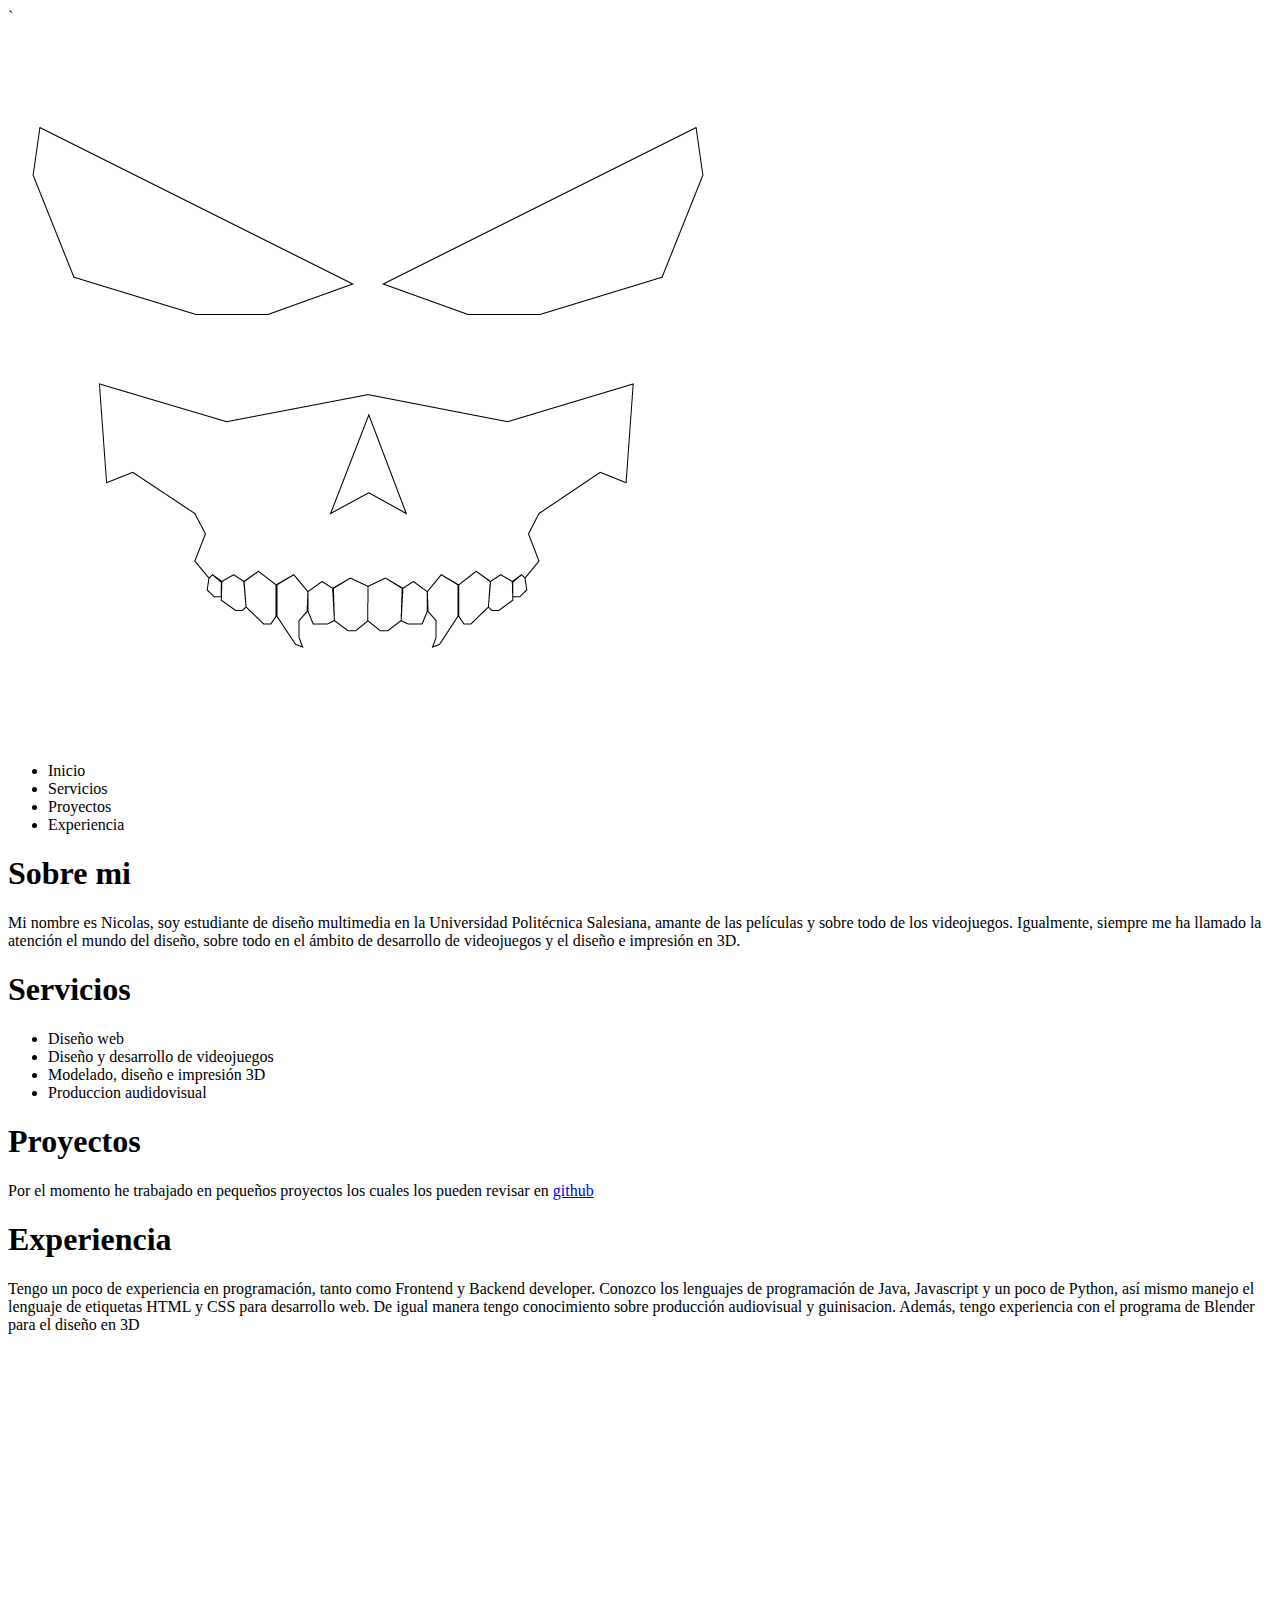
==== paginaweb/index.html @ ba50ea1b "Creacion del html de la pagina" ====
`<!DOCTYPE html>
<html>
<head>
    <meta charset="UTF-8">
    <title>NicoOre</title>
</head>
<body>

    <div id="cabezera">

        <div id="logotipo">

            <img src="img/Logo.png">

        </div>

        <div id="navegar">

            <ul>

                <li>Inicio</li>
                <li>Servicios</li>
                <li>Proyectos</li>
                <li>Experiencia</li>

            </ul>

        </div>

    </div>

    <div id="cuerpo">

        <div id="Titulo1">

            <h1>
                Sobre mi
            </h1>

        </div>

        <div id="Contenido1">

            <p>
                Mi nombre es Nicolas, soy estudiante de diseño multimedia en la Universidad Politécnica Salesiana, amante de las películas y sobre todo de los videojuegos. Igualmente, siempre me ha llamado la atención el mundo del diseño, sobre todo en el ámbito de desarrollo de videojuegos y el diseño e impresión en 3D.
            </p>

        </div>

        <div id="imagenes1">

        </div>

        <div id="Titulo2">

            <h1>
                Servicios
            </h1>

        </div>

        <div id="Contenido2">

            <ul>
                <li>Diseño web</li>
                <li>Diseño y desarrollo de videojuegos</li>
                <li>Modelado, diseño e impresión 3D</li>
                <li>Produccion audidovisual</li>
            </ul>

        </div>

        <div id="imagenes2">

        </div>

        <div id="Titulo3">
            <h1>
                Proyectos
            </h1>
        </div>

        <div id="Contenido3">
            <p>
                Por el momento he trabajado en pequeños proyectos los cuales los pueden revisar en <a href="https://github.com/NicoOre" target="_blank">github</a>
            </p>
        </div>

        <div id="imagenes3">

        </div>

        <div id="Titulo4">

            <h1>
                Experiencia
            </h1>

        </div>

        <div id="Contenido4">
            Tengo un poco de experiencia en programación, tanto como Frontend y Backend developer. Conozco los lenguajes de programación de Java, Javascript y un poco de Python, así mismo manejo el lenguaje de etiquetas HTML y CSS para desarrollo web. De igual manera tengo conocimiento sobre producción audiovisual y guinisacion. Además, tengo experiencia con el programa de Blender para el diseño en 3D
        </div>

        <div id="imagenes4">

        </div>

    </div>

    <div id="pie">

        <div id="facebook">
            
            <a href="" target="_blank">
                <img src="img/Facebook.png" alt="">
            </a>

        </div>

        <div id="ig">

            <a href="" target="_blank">
                <img src="img/Instagram.png" alt="">
            </a>

        </div>

        <div id="tw">

            <a href="" target="_blank">
                <img src="img/Twitter.png" alt="">
            </a>

        </div>

    </div>

</body>
</html>
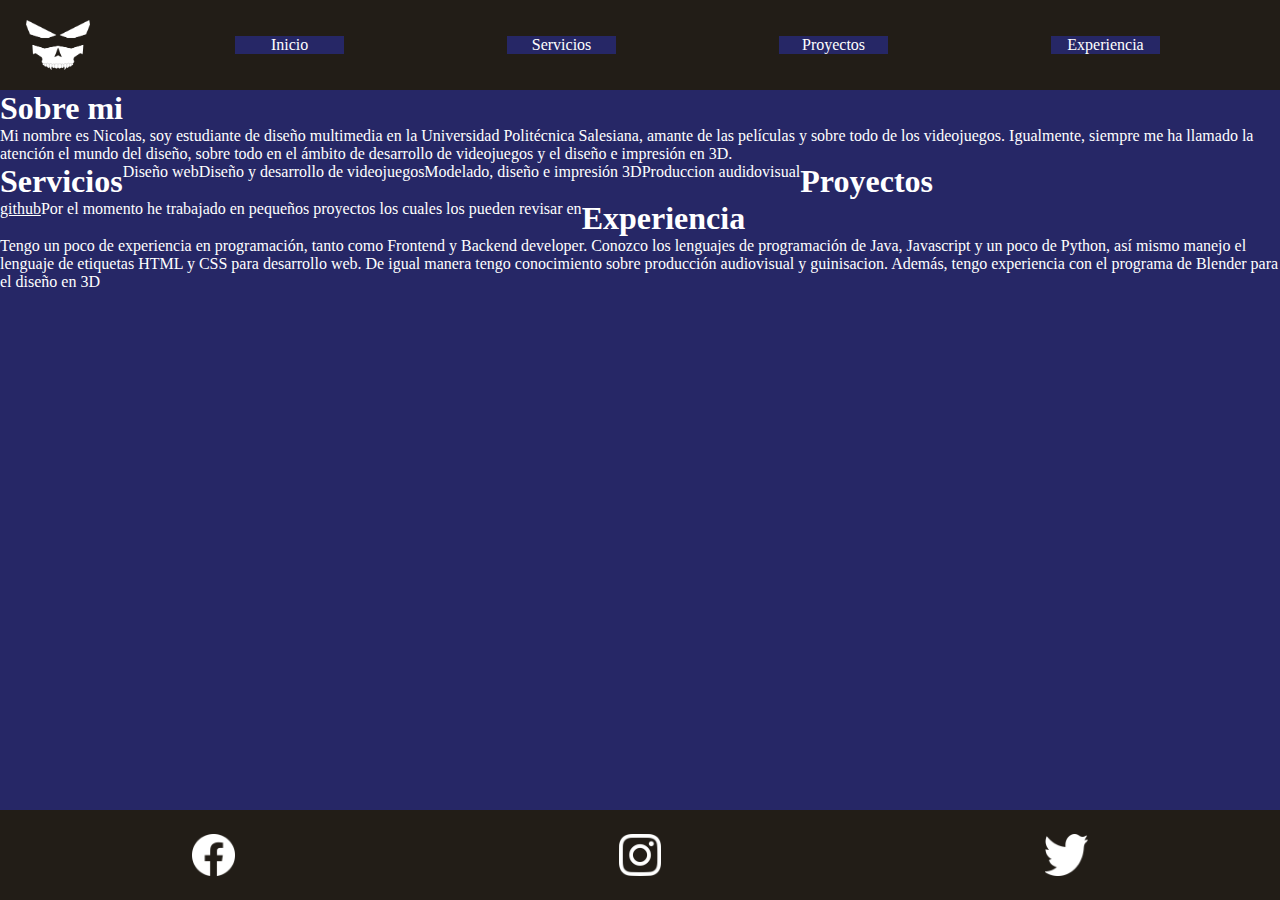
==== commit 157bbf28: "Actualizaciones" ====
--- a/paginaweb/index.html
+++ b/paginaweb/index.html
@@ -1,20 +1,15 @@
-`<!DOCTYPE html>
+<!DOCTYPE html>
 <html>
 <head>
     <meta charset="UTF-8">
     <title>NicoOre</title>
+    <link rel="stylesheet" href="estilos.css">
 </head>
 <body>
 
     <div id="cabezera">
 
-        <div id="logotipo">
-
-            <img src="img/Logo.png">
-
-        </div>
-
-        <div id="navegar">
+            <img src="img/Logo.png" id="logotipo">
 
             <ul>
 
@@ -24,8 +19,6 @@
                 <li>Experiencia</li>
 
             </ul>
-
-        </div>
 
     </div>
 
@@ -109,30 +102,18 @@
     </div>
 
     <div id="pie">
+            
+        <a href="" target="_blank">
+            <img src="img/Facebook.png" alt="">
+        </a>
 
-        <div id="facebook">
-            
-            <a href="" target="_blank">
-                <img src="img/Facebook.png" alt="">
-            </a>
+        <a href="" target="_blank">
+            <img src="img/Instagram.png" alt="">
+        </a>
 
-        </div>
-
-        <div id="ig">
-
-            <a href="" target="_blank">
-                <img src="img/Instagram.png" alt="">
-            </a>
-
-        </div>
-
-        <div id="tw">
-
-            <a href="" target="_blank">
-                <img src="img/Twitter.png" alt="">
-            </a>
-
-        </div>
+        <a href="" target="_blank">
+            <img src="img/Twitter.png" alt="">
+        </a>
 
     </div>
 
--- a/paginaweb/estilos.css
+++ b/paginaweb/estilos.css
@@ -0,0 +1,65 @@
+html{
+    width: 100%;
+    height: 100%;
+}
+
+body{
+    width: 100%;
+    height: 100%;
+}
+
+*{
+    color: white;
+    margin: 0%;
+    padding: 0%;
+    float: left;
+    min-height: auto;
+    max-height: 100%;
+    word-wrap: break-word;
+}
+
+ul{
+    list-style: none;
+}
+
+#cabezera, #pie {
+    background-color: #221d17;
+    width: 100%;
+    height: 10%;
+    display: flex;
+    align-items: center;
+}
+
+#cuerpo{
+    background-color: #262766;
+    width: 100%;
+    height: 80%;
+    overflow-y: auto;
+}
+
+#logotipo{
+    width: 5%;
+    margin: 0% 2% 0% 2%;
+}
+
+#pie img{
+    width: 100%;
+}
+
+#pie a{
+    width: 4%;
+    margin: 0% 15% 0% 15%;
+}
+
+#cabezera ul{
+    width: 91%;
+    padding: 0% 3% 0% 3%;
+}
+
+#cabezera li{
+    text-align: center;
+    width: 10%;
+    margin: 0% 7.5% 0% 7.5%;
+    background-color: #262766;
+}
+
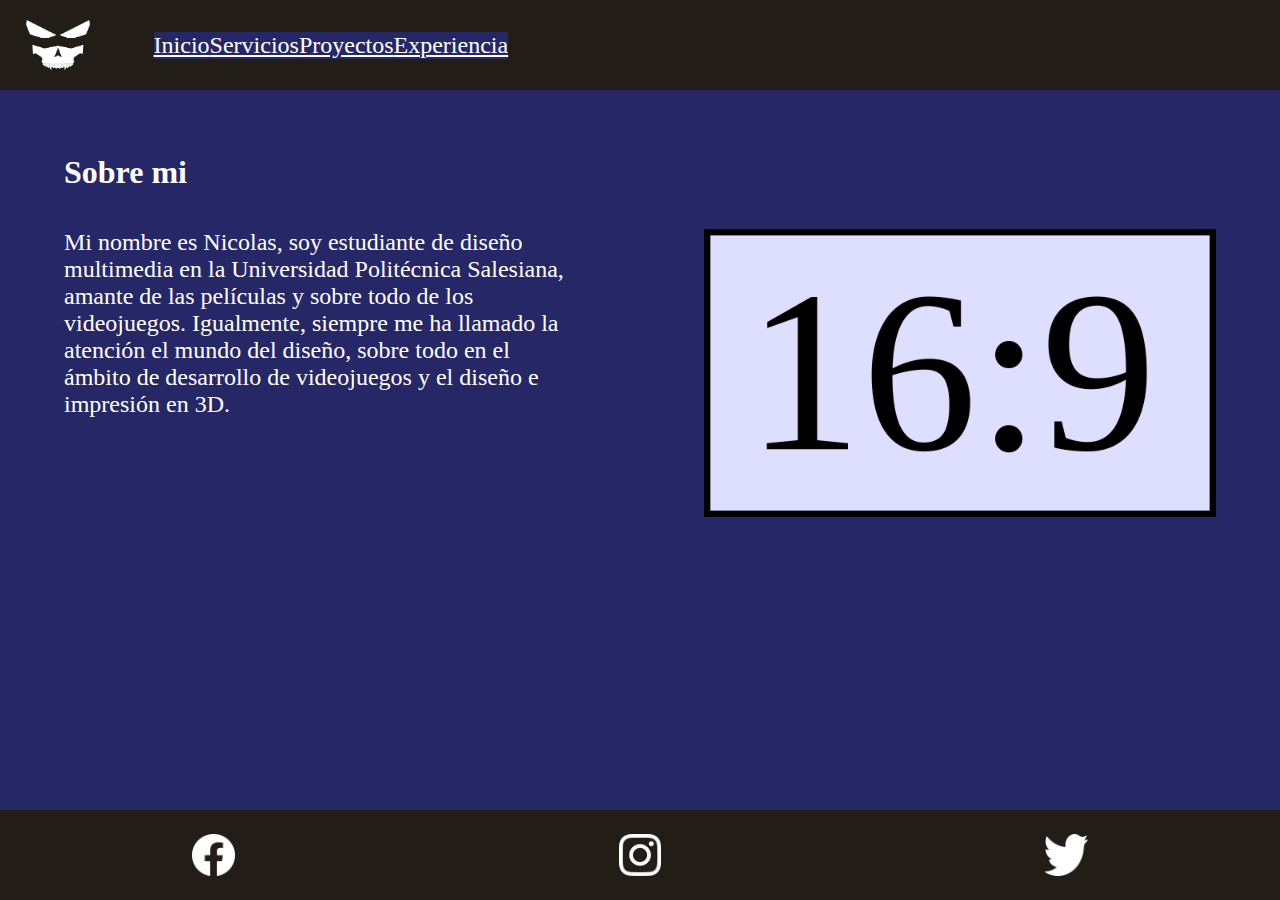
==== commit f2f597f3: "Actualizacion" ====
--- a/paginaweb/index.html
+++ b/paginaweb/index.html
@@ -13,10 +13,10 @@
 
             <ul>
 
-                <li>Inicio</li>
-                <li>Servicios</li>
-                <li>Proyectos</li>
-                <li>Experiencia</li>
+                <li><a href="#sobre">Inicio</a></li>
+                <li><a href="#serv">Servicios</a></li>
+                <li><a href="#proy">Proyectos</a></li>
+                <li><a href="#exp">Experiencia</a></li>
 
             </ul>
 
@@ -24,81 +24,57 @@
 
     <div id="cuerpo">
 
-        <div id="Titulo1">
+            <div id="sobreMi"> <a name="sobre"></a>
+                <h1>
+                    Sobre mi
+                </h1>
+    
+                <p>
+                    Mi nombre es Nicolas, soy estudiante de diseño multimedia en la Universidad Politécnica Salesiana, amante de las películas y sobre todo de los videojuegos. Igualmente, siempre me ha llamado la atención el mundo del diseño, sobre todo en el ámbito de desarrollo de videojuegos y el diseño e impresión en 3D.
+                </p>
+    
+                <img src="img/Referencia.png" alt="">
+            </div>
 
-            <h1>
-                Sobre mi
-            </h1>
+            <div id="servicios">
+                <h1>
+                    Servicios
+                </h1>
+    
+                <ul>
+                    <li>Diseño web</li>
+                    <li>Diseño y desarrollo de videojuegos</li>
+                    <li>Modelado, diseño e impresión 3D</li>
+                    <li>Produccion audidovisual</li>
+                </ul>
+    
+                <img src="img/Referencia.png" alt="">
+            </div>
 
-        </div>
+            <div id="proyectos">
+                <h1>
+                    Proyectos
+                </h1>
+    
+                <p>
+                    Por el momento he trabajado en pequeños proyectos los cuales los pueden revisar en <a href="https://github.com/NicoOre" target="_blank">github</a>
+                </p>
+    
+                <img src="img/Referencia.png" alt="">
+            </div>
 
-        <div id="Contenido1">
-
-            <p>
-                Mi nombre es Nicolas, soy estudiante de diseño multimedia en la Universidad Politécnica Salesiana, amante de las películas y sobre todo de los videojuegos. Igualmente, siempre me ha llamado la atención el mundo del diseño, sobre todo en el ámbito de desarrollo de videojuegos y el diseño e impresión en 3D.
-            </p>
-
-        </div>
-
-        <div id="imagenes1">
-
-        </div>
-
-        <div id="Titulo2">
-
-            <h1>
-                Servicios
-            </h1>
-
-        </div>
-
-        <div id="Contenido2">
-
-            <ul>
-                <li>Diseño web</li>
-                <li>Diseño y desarrollo de videojuegos</li>
-                <li>Modelado, diseño e impresión 3D</li>
-                <li>Produccion audidovisual</li>
-            </ul>
-
-        </div>
-
-        <div id="imagenes2">
-
-        </div>
-
-        <div id="Titulo3">
-            <h1>
-                Proyectos
-            </h1>
-        </div>
-
-        <div id="Contenido3">
-            <p>
-                Por el momento he trabajado en pequeños proyectos los cuales los pueden revisar en <a href="https://github.com/NicoOre" target="_blank">github</a>
-            </p>
-        </div>
-
-        <div id="imagenes3">
-
-        </div>
-
-        <div id="Titulo4">
-
-            <h1>
-                Experiencia
-            </h1>
-
-        </div>
-
-        <div id="Contenido4">
-            Tengo un poco de experiencia en programación, tanto como Frontend y Backend developer. Conozco los lenguajes de programación de Java, Javascript y un poco de Python, así mismo manejo el lenguaje de etiquetas HTML y CSS para desarrollo web. De igual manera tengo conocimiento sobre producción audiovisual y guinisacion. Además, tengo experiencia con el programa de Blender para el diseño en 3D
-        </div>
-
-        <div id="imagenes4">
-
-        </div>
-
+            <div id="experiencia">
+                <h1>
+                    Experiencia
+                </h1>
+    
+                <p>
+                    Tengo un poco de experiencia en programación, tanto como Frontend y Backend developer. Conozco los lenguajes de programación de Java, Javascript y un poco de Python, así mismo manejo el lenguaje de etiquetas HTML y CSS para desarrollo web. De igual manera tengo conocimiento sobre producción audiovisual y guinisacion. Además, tengo experiencia con el programa de Blender para el diseño en 3D
+                </p>
+    
+                <img src="img/Referencia.png" alt="">
+    
+            </div>
     </div>
 
     <div id="pie">
--- a/paginaweb/estilos.css
+++ b/paginaweb/estilos.css
@@ -6,6 +6,10 @@
 body{
     width: 100%;
     height: 100%;
+}
+
+p, li{
+    font-size: x-large;
 }
 
 *{
@@ -56,10 +60,28 @@
     padding: 0% 3% 0% 3%;
 }
 
+#cabezera li :hover{
+    background-color: #15165e;
+}
+
 #cabezera li{
     text-align: center;
-    width: 10%;
-    margin: 0% 7.5% 0% 7.5%;
     background-color: #262766;
 }
 
+#cuerpo img, #cuerpo p, #cuerpo ul{
+    width: 40%;
+    padding: 0% 5% 0% 5%;
+}
+
+#cuerpo h1{
+    width: 95%;
+    padding-left: 5%;
+    padding-bottom: 3%;
+   
+}
+
+#cuerpo div{
+    height: 80%;
+    padding: 5% 0% 5% 0%;
+}
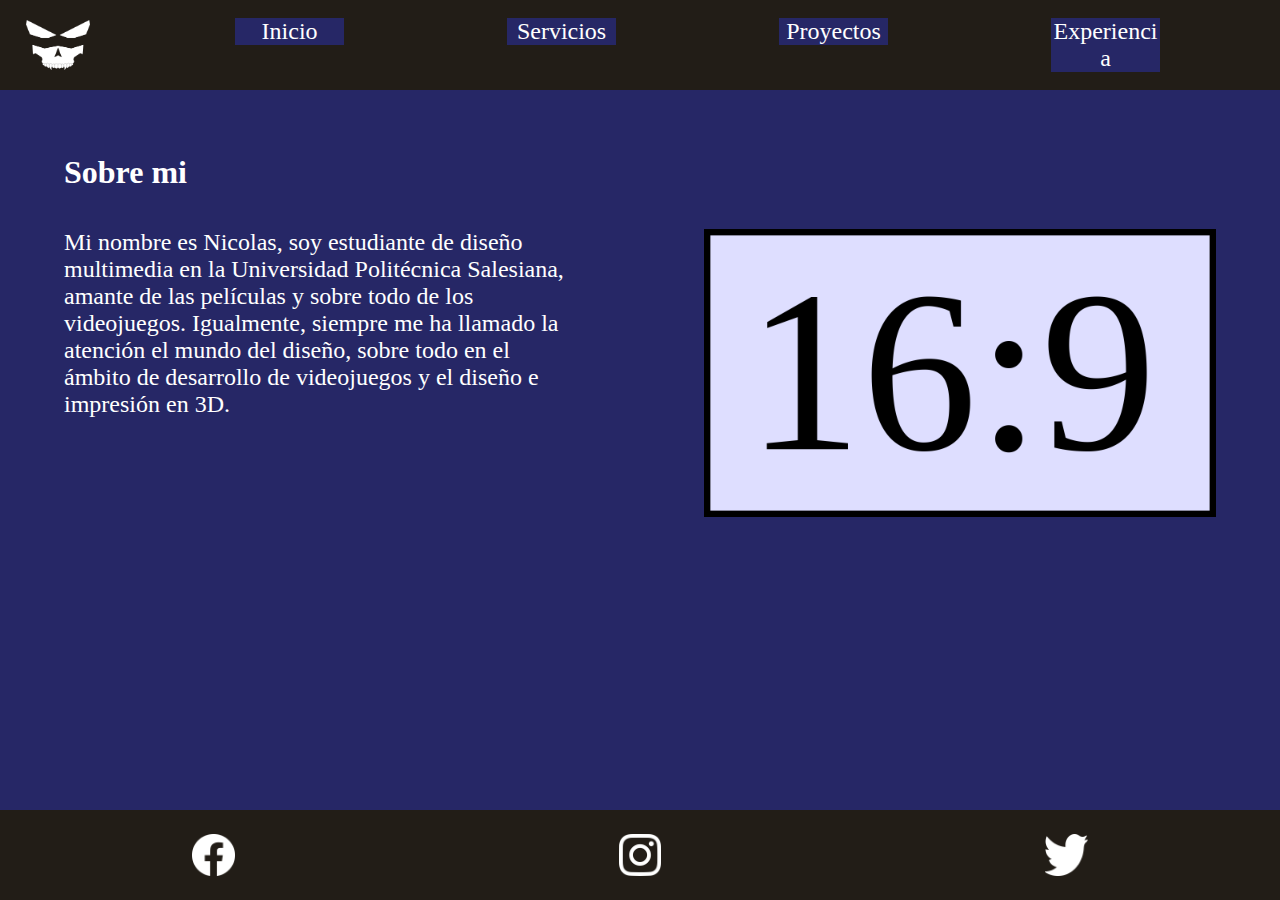
==== commit a8f502e8: "Actualizacion" ====
--- a/paginaweb/index.html
+++ b/paginaweb/index.html
@@ -13,10 +13,10 @@
 
             <ul>
 
-                <li><a href="#sobre">Inicio</a></li>
-                <li><a href="#serv">Servicios</a></li>
-                <li><a href="#proy">Proyectos</a></li>
-                <li><a href="#exp">Experiencia</a></li>
+                <li>Inicio</li>
+                <li>Servicios</li>
+                <li>Proyectos</li>
+                <li>Experiencia</li>
 
             </ul>
 
--- a/paginaweb/estilos.css
+++ b/paginaweb/estilos.css
@@ -60,13 +60,15 @@
     padding: 0% 3% 0% 3%;
 }
 
-#cabezera li :hover{
+#cabezera ul :hover{
     background-color: #15165e;
 }
 
 #cabezera li{
     text-align: center;
     background-color: #262766;
+    width: 10%;
+    margin: 0% 7.5% 0% 7.5%;
 }
 
 #cuerpo img, #cuerpo p, #cuerpo ul{
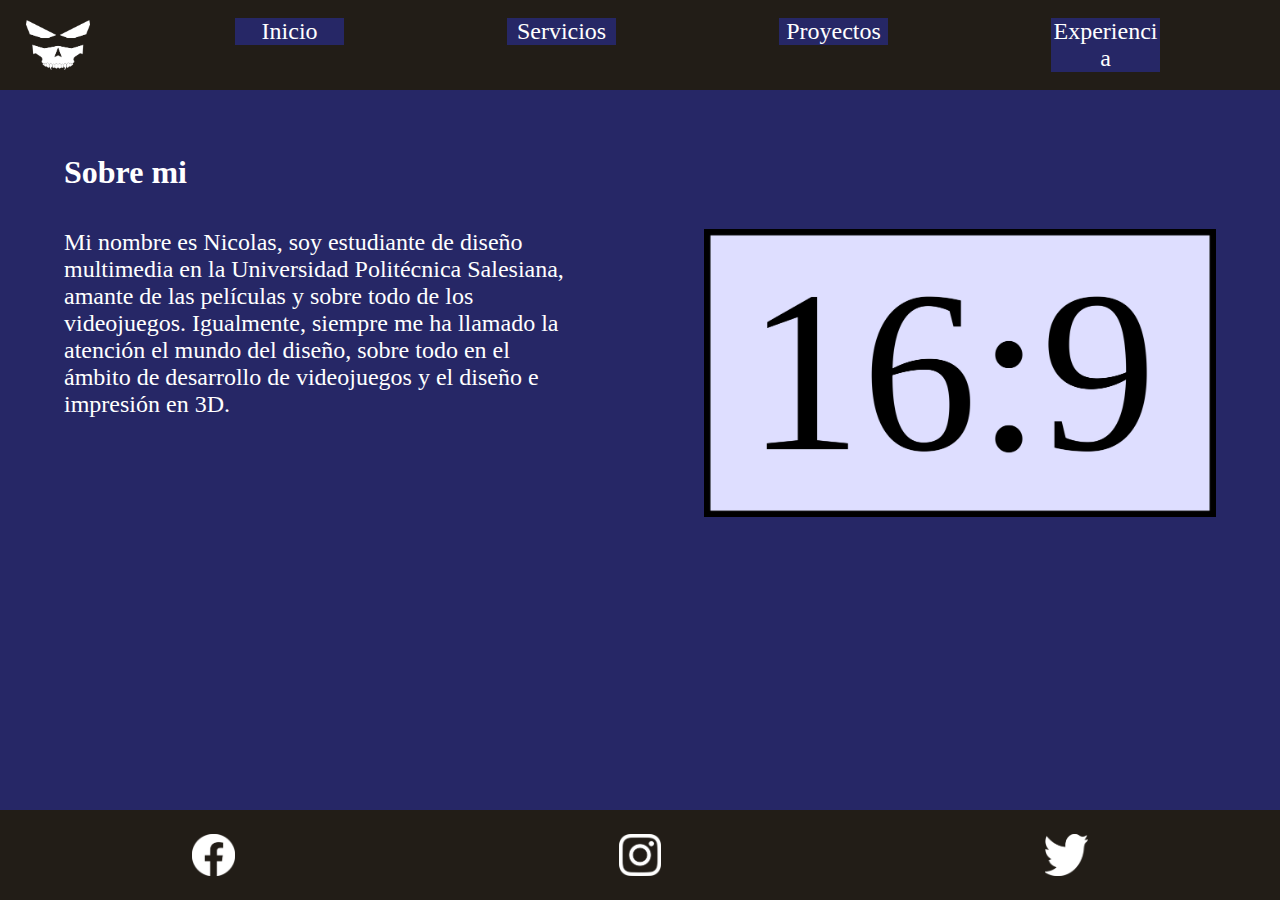
==== commit 04ced095: "Responsive" ====
--- a/paginaweb/index.html
+++ b/paginaweb/index.html
@@ -33,7 +33,7 @@
                     Mi nombre es Nicolas, soy estudiante de diseño multimedia en la Universidad Politécnica Salesiana, amante de las películas y sobre todo de los videojuegos. Igualmente, siempre me ha llamado la atención el mundo del diseño, sobre todo en el ámbito de desarrollo de videojuegos y el diseño e impresión en 3D.
                 </p>
     
-                <img src="img/Referencia.png" alt="">
+                <img src="img/Referencia.jpg" alt="">
             </div>
 
             <div id="servicios">
@@ -48,7 +48,7 @@
                     <li>Produccion audidovisual</li>
                 </ul>
     
-                <img src="img/Referencia.png" alt="">
+                <img src="img/Referencia.jpg" alt="">
             </div>
 
             <div id="proyectos">
@@ -60,7 +60,7 @@
                     Por el momento he trabajado en pequeños proyectos los cuales los pueden revisar en <a href="https://github.com/NicoOre" target="_blank">github</a>
                 </p>
     
-                <img src="img/Referencia.png" alt="">
+                <img src="img/Referencia.jpg" alt="">
             </div>
 
             <div id="experiencia">
@@ -72,7 +72,7 @@
                     Tengo un poco de experiencia en programación, tanto como Frontend y Backend developer. Conozco los lenguajes de programación de Java, Javascript y un poco de Python, así mismo manejo el lenguaje de etiquetas HTML y CSS para desarrollo web. De igual manera tengo conocimiento sobre producción audiovisual y guinisacion. Además, tengo experiencia con el programa de Blender para el diseño en 3D
                 </p>
     
-                <img src="img/Referencia.png" alt="">
+                <img src="img/Referencia.jpg" alt="">
     
             </div>
     </div>
--- a/paginaweb/estilos.css
+++ b/paginaweb/estilos.css
@@ -1,89 +1,185 @@
-html{
-    width: 100%;
-    height: 100%;
+@media only screen and (min-width: 700px){
+
+    html{
+        width: 100%;
+        height: 100%;
+    }
+
+    body{
+        width: 100%;
+        height: 100%;
+    }
+
+    p, li{
+        font-size: x-large;
+    }
+
+    *{
+        color: white;
+        margin: 0%;
+        padding: 0%;
+        float: left;
+        min-height: auto;
+        max-height: 100%;
+        word-wrap: break-word;
+    }
+
+    ul{
+        list-style: none;
+    }
+
+    #cabezera, #pie {
+        background-color: #221d17;
+        width: 100%;
+        height: 10%;
+        display: flex;
+        align-items: center;
+    }
+
+    #cuerpo{
+        background-color: #262766;
+        width: 100%;
+        height: 80%;
+        overflow-y: auto;
+    }
+
+    #logotipo{
+        width: 5%;
+        margin: 0% 2% 0% 2%;
+    }
+
+    #pie img{
+        width: 100%;
+    }
+
+    #pie a{
+        width: 4%;
+        margin: 0% 15% 0% 15%;
+    }
+
+    #cabezera ul{
+        width: 91%;
+        padding: 0% 3% 0% 3%;
+    }
+
+    #cabezera ul :hover{
+        background-color: #15165e;
+    }
+
+    #cabezera li{
+        text-align: center;
+        background-color: #262766;
+        width: 10%;
+        margin: 0% 7.5% 0% 7.5%;
+    }
+
+    #cuerpo img, #cuerpo p, #cuerpo ul{
+        width: 40%;
+        padding: 0% 5% 0% 5%;
+    }
+
+    #cuerpo h1{
+        width: 95%;
+        padding-left: 5%;
+        padding-bottom: 3%;
+    
+    }
+
+    #cuerpo div{
+        height: 100%;
+        padding: 5% 0% 5% 0%;
+    }
 }
 
-body{
-    width: 100%;
-    height: 100%;
+@media only screen and (max-width: 700px){
+    
+    html{
+        width: 100%;
+        height: 100%;
+    }
+
+    body{
+        width: 100%;
+        height: 100%;
+    }
+
+    p, li{
+        font-size: medium;
+    }
+
+    *{
+        color: white;
+        margin: 0%;
+        padding: 0%;
+        float: left;
+        min-height: auto;
+        max-height: 100%;
+        word-wrap: break-word;
+    }
+
+    ul{
+        list-style: none;
+    }
+
+    #cabezera, #pie {
+        background-color: #221d17;
+        width: 100%;
+        height: 10%;
+        display: flex;
+        align-items: center;
+    }
+
+    #cuerpo{
+        background-color: #262766;
+        width: 100%;
+        height: 80%;
+        overflow-y: auto;
+    }
+
+    #logotipo{
+        width: 10%;
+        margin: 0% 2.5% 0% 2.5%;
+    }
+
+    #pie img{
+        width: 300%;
+    }
+
+    #pie a{
+        width: 30%;
+        margin: 0% 15% 0% 15%;
+    }
+
+    #cabezera ul{
+        width: 91%;
+        padding: 0% 3% 0% 3%;
+    }
+
+    #cabezera ul :hover{
+        background-color: #15165e;
+    }
+
+    #cabezera li{
+        text-align: center;
+        background-color: #262766;
+        width: 20%;
+        margin: 0% 2.5% 0% 2.5%;
+    }
+
+    #cuerpo img, #cuerpo p, #cuerpo ul{
+        width: 40%;
+        padding: 0% 5% 0% 5%;
+    }
+
+    #cuerpo h1{
+        width: 95%;
+        padding-left: 5%;
+        padding-bottom: 3%;
+    
+    }
+
+    #cuerpo div{
+        height: 100%;
+        padding: 5% 0% 5% 0%;
+    }
 }
-
-p, li{
-    font-size: x-large;
-}
-
-*{
-    color: white;
-    margin: 0%;
-    padding: 0%;
-    float: left;
-    min-height: auto;
-    max-height: 100%;
-    word-wrap: break-word;
-}
-
-ul{
-    list-style: none;
-}
-
-#cabezera, #pie {
-    background-color: #221d17;
-    width: 100%;
-    height: 10%;
-    display: flex;
-    align-items: center;
-}
-
-#cuerpo{
-    background-color: #262766;
-    width: 100%;
-    height: 80%;
-    overflow-y: auto;
-}
-
-#logotipo{
-    width: 5%;
-    margin: 0% 2% 0% 2%;
-}
-
-#pie img{
-    width: 100%;
-}
-
-#pie a{
-    width: 4%;
-    margin: 0% 15% 0% 15%;
-}
-
-#cabezera ul{
-    width: 91%;
-    padding: 0% 3% 0% 3%;
-}
-
-#cabezera ul :hover{
-    background-color: #15165e;
-}
-
-#cabezera li{
-    text-align: center;
-    background-color: #262766;
-    width: 10%;
-    margin: 0% 7.5% 0% 7.5%;
-}
-
-#cuerpo img, #cuerpo p, #cuerpo ul{
-    width: 40%;
-    padding: 0% 5% 0% 5%;
-}
-
-#cuerpo h1{
-    width: 95%;
-    padding-left: 5%;
-    padding-bottom: 3%;
-   
-}
-
-#cuerpo div{
-    height: 80%;
-    padding: 5% 0% 5% 0%;
-}
